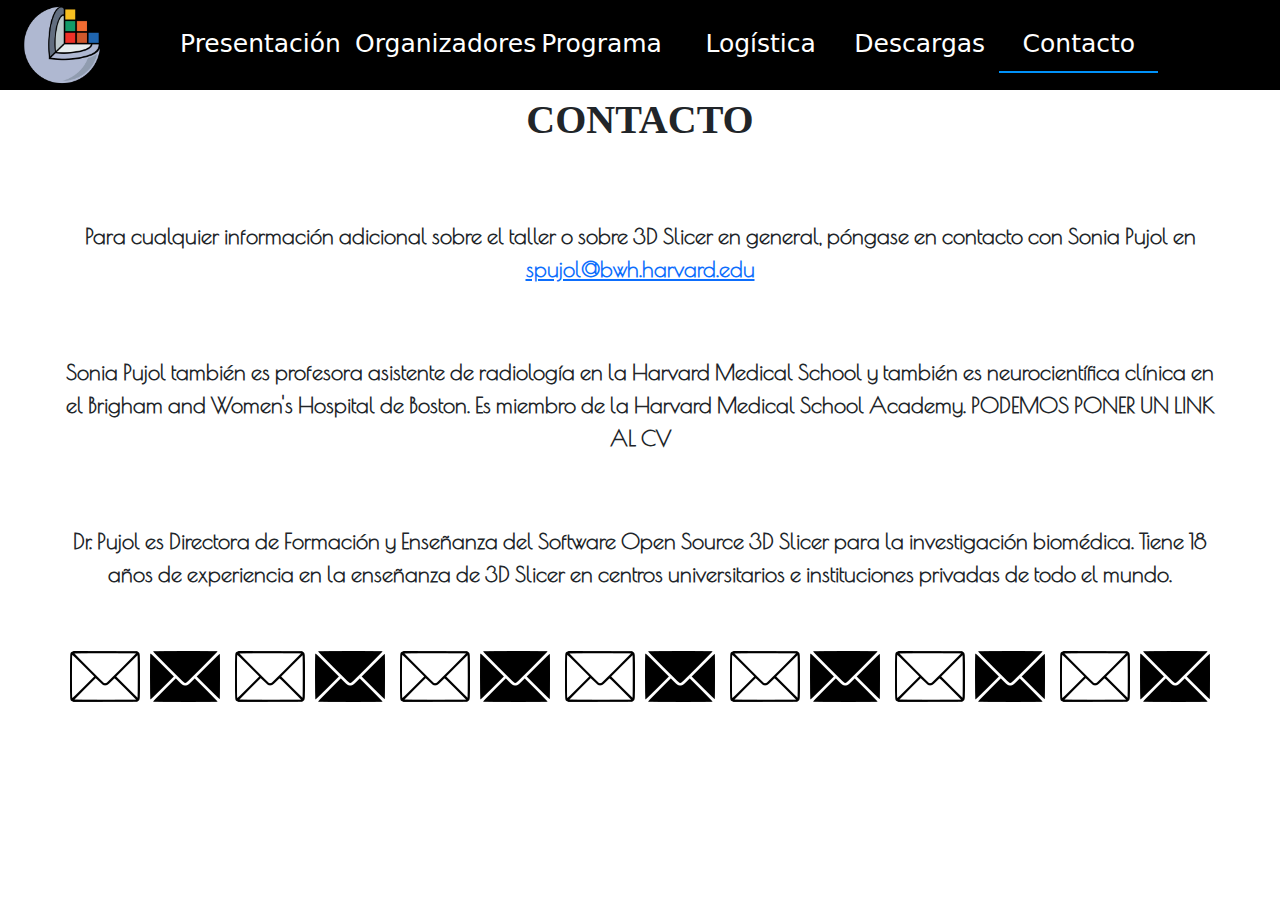
==== contacto.html @ f95dab13 "Add files" ====
<!DOCTYPE html>
<html lang="es">
<head>
    <meta charset="UTF-8">
    <meta name="viewport" content="width=device-width, initial-scale=1.0">
    <title>Taller 3D Slicer</title>
    <link rel="stylesheet" href="https://cdnjs.cloudflare.com/ajax/libs/bootstrap/5.0.2/css/bootstrap.min.css">
    <link rel="stylesheet" href="https://fonts.googleapis.com/css?family=Poiret+One&display=swap">
    <link rel="stylesheet" href="https://cdnjs.cloudflare.com/ajax/libs/font-awesome/6.0.0-beta3/css/all.min.css">
    <link rel="stylesheet" href="styles.css">
    <style>
        body {
            margin: 0;
            background-color: white;
        }
        #seccionTitulo {
            font-size: 40px; /* Cambia el tamaño de la fuente a 18 píxeles */
            font-weight: bold; /* Hace que el texto sea negrita */
            font-family: "Poiret one cursive";            
            text-align: center;
        }

        #seccionTexto {
            font-size: 22px; /* Cambia el tamaño de la fuente a 18 píxeles */
            font-family: "Poiret one";
            font-weight: bold;
            text-align: center;
            width: 90%;
            margin: 0 auto;
            margin-top: 70px;
        }
       
    </style>
</head>
<body>
    <nav class="navbar navbar-expand-lg navbar-light bg-light navbar-custom">
        <div class="container-fluid"> 

            <a class="navbar-brand" href="index.html">
                <img src="images/slicer.png" alt="Logo" height="30">
            </a>
            
            <button class="navbar-toggler" type="button" data-toggle="collapse" data-target="#navbarNav" aria-controls="navbarNav" aria-expanded="false" aria-label="Toggle navigation" onclick="abirPagina()">
                <span class="navbar-toggler-icon text-white">
                    <i class="fas fa-bars"></i>
                </span>
            </button>
         

            <div class="collapse navbar-collapse dropdown-menu-right" id="navbarNav">
                <ul class="navbar-nav">
                    <li class="nav-item">
                        <a class="nav-link" href="#">Presentación</a>
                    </li>
                    <li class="nav-item">
                        <a class="nav-link" href="#">Organizadores</a>
                    </li>
                    <li class="nav-item">
                        <a class="nav-link" href="programa.html">Programa</a>
                    </li>
                    <li class="nav-item">
                        <a class="nav-link" href="logistica.html">Logística</a>
                    </li>
                    <li class="nav-item">
                        <a class="nav-link" href="descargas.html">Descargas</a>
                    </li>
                    <li class="nav-item active">
                        <a class="nav-link" href="contacto.html">Contacto</a>
                    </li>
                </ul>
            </div>
        </div>
    </nav>

    <p id="seccionTitulo">CONTACTO</p>   

    <p id="seccionTexto">Para cualquier información adicional sobre el taller o sobre 3D Slicer en general, póngase en contacto con Sonia Pujol en  <a href="https://mail.google.com/mail">spujol@bwh.harvard.edu</a> </P>
   
    <p id="seccionTexto">Sonia Pujol también es profesora asistente de radiología en la Harvard Medical School y también es neurocientífica clínica en el
        Brigham and Women's Hospital de Boston. Es miembro de la Harvard Medical School Academy. PODEMOS PONER UN LINK AL CV </p> 
        
    <p id="seccionTexto">Dr. Pujol es Directora de Formación y Enseñanza del Software Open Source 3D Slicer para la investigación biomédica. Tiene 18 años de
        experiencia en la enseñanza de 3D Slicer en centros universitarios e instituciones privadas de todo el mundo. </p> 
    <div style="margin-top: 50px; text-align: center;">
        <img src="images/mail.png">
        <img src="images/mail.png">
        <img src="images/mail.png">
        <img src="images/mail.png">
        <img src="images/mail.png">
        <img src="images/mail.png">
        <img src="images/mail.png">
       
    </div>
    
    </body>
<script src="https://ajax.googleapis.com/ajax/libs/jquery/3.5.1/jquery.min.js"></script>
 <script src="https://maxcdn.bootstrapcdn.com/bootstrap/4.5.2/js/bootstrap.min.js" style="top: 100%"></script>
 <script>
    // Función para abrir una página cuando se hace clic en el botón
    function abrirPagina() {
        // Cambia 'tu-pagina.html' por la ruta de la página que deseas abrir
        window.location.href = 'index.html';
    }
</script>

</html>
---- styles.css ----
/* Estilo para el navbar */
.navbar {
    background-color: black;
}

.navbar-brand {
    width: 90px; /* Establece el ancho del contenedor en 90px */
    height: 90px; /* Establece la altura del contenedor en 90px */
    padding-left: 10px; /* Añade padding izquierdo de 10px */
    padding-right: 10px; /* Añade padding derecho de 10px */
    margin-right: 70px;
}

.navbar-brand img {
    width: 80px; /* Establece el ancho de la imagen en 80px */
    height: 80px; /* Establece la altura de la imagen en 80px */
}

/* Estilo para los enlaces del navbar */
.navbar-nav .nav-link {
    color: white !important;
    font-size: 25px;
    text-align: center;text-align: center;
}

.navbar-nav .nav-item {
    width: 175px; /* Establece el ancho de todos los elementos li en 200px */
    text-align: center; /* Centra el texto horizontalmente */
}

/* Estilo para el enlace activo del navbar */
.navbar-nav .nav-item.active .nav-link {
    border-bottom: 2px solid rgb(0, 145, 248);
}

/* Estilo para el enlace del navbar cuando se pasa el mouse sobre él */
.navbar-nav .nav-link:hover {
    border-bottom: 2px solid rgb(155, 0, 0);
}

.navbar-custom {
    background-color: black !important;
    height: 90px !important;
}
.navbar-custom .navbar-brand {
    color: white !important;
}

/* Estilo para expandir los elementos del menú a lo ancho */
.navbar-nav {
    width: 90%;
    justify-content: space-between;
}
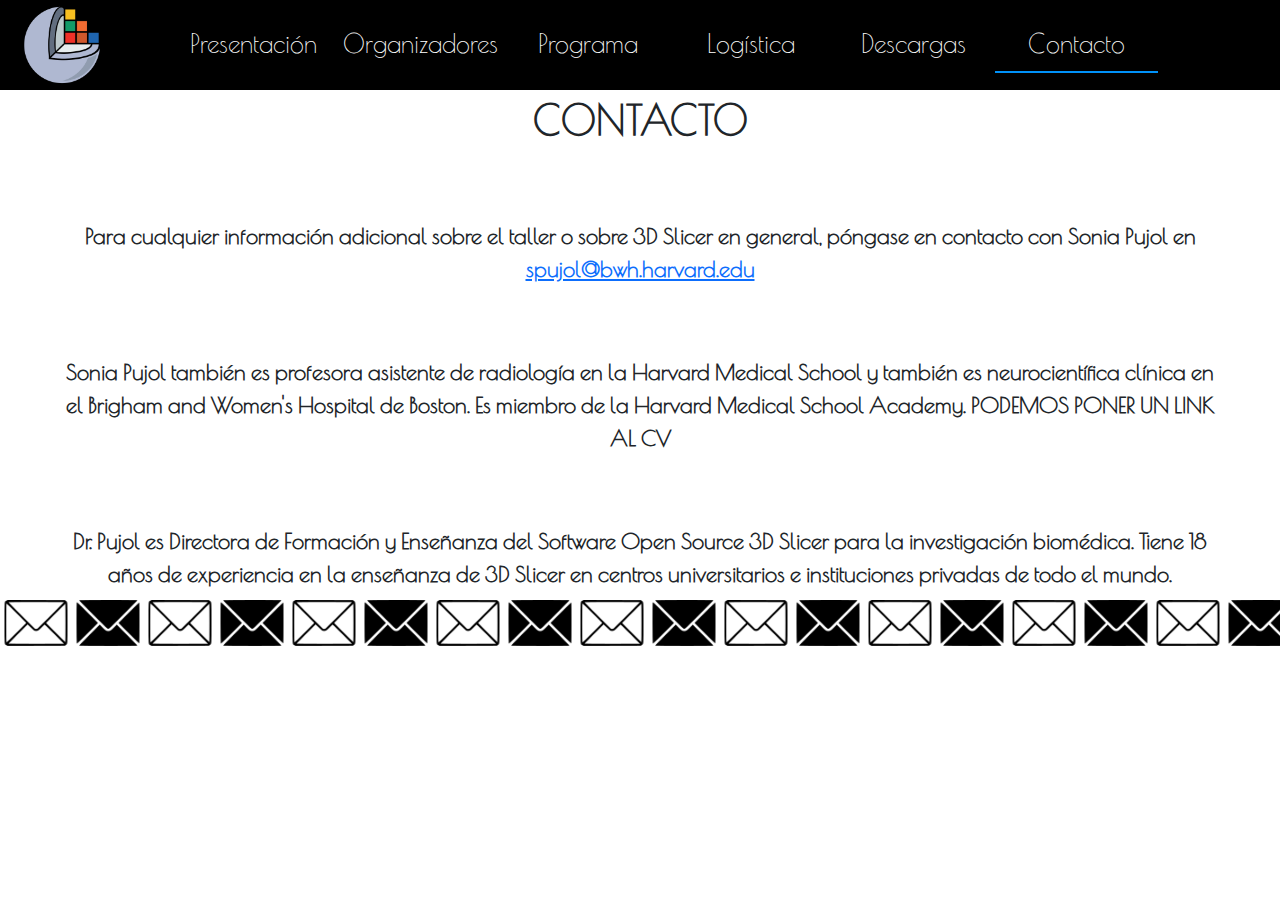
==== commit 330f4c12: "Versión actualizada, se cambió la palabra ordenadores por computadoras, asi como el estilo de título" ====
--- a/contacto.html
+++ b/contacto.html
@@ -8,6 +8,7 @@
     <link rel="stylesheet" href="https://fonts.googleapis.com/css?family=Poiret+One&display=swap">
     <link rel="stylesheet" href="https://cdnjs.cloudflare.com/ajax/libs/font-awesome/6.0.0-beta3/css/all.min.css">
     <link rel="stylesheet" href="styles.css">
+    <link rel="stylesheet" href="pages.css">
     <style>
         body {
             margin: 0;
@@ -16,7 +17,7 @@
         #seccionTitulo {
             font-size: 40px; /* Cambia el tamaño de la fuente a 18 píxeles */
             font-weight: bold; /* Hace que el texto sea negrita */
-            font-family: "Poiret one cursive";            
+            font-family: "Poiret one";            
             text-align: center;
         }
 
@@ -28,6 +29,13 @@
             width: 90%;
             margin: 0 auto;
             margin-top: 70px;
+        }
+        .replicar-imagen {
+            width: 100vw; /* Ocupa todo el ancho de la ventana */
+            height: 7vh; /* Ocupa todo el alto de la ventana */
+            background-image: url('images/mail.png');
+            background-size: auto 100%; /* Ajusta el tamaño de la imagen al 100% de la altura */
+            background-repeat: repeat-x; /* Replicar solo horizontalmente */
         }
        
     </style>
@@ -50,10 +58,10 @@
             <div class="collapse navbar-collapse dropdown-menu-right" id="navbarNav">
                 <ul class="navbar-nav">
                     <li class="nav-item">
-                        <a class="nav-link" href="#">Presentación</a>
+                        <a class="nav-link" href="presentacion.html">Presentación</a>
                     </li>
                     <li class="nav-item">
-                        <a class="nav-link" href="#">Organizadores</a>
+                        <a class="nav-link" href="organizadores.html">Organizadores</a>
                     </li>
                     <li class="nav-item">
                         <a class="nav-link" href="programa.html">Programa</a>
@@ -81,17 +89,7 @@
         
     <p id="seccionTexto">Dr. Pujol es Directora de Formación y Enseñanza del Software Open Source 3D Slicer para la investigación biomédica. Tiene 18 años de
         experiencia en la enseñanza de 3D Slicer en centros universitarios e instituciones privadas de todo el mundo. </p> 
-    <div style="margin-top: 50px; text-align: center;">
-        <img src="images/mail.png">
-        <img src="images/mail.png">
-        <img src="images/mail.png">
-        <img src="images/mail.png">
-        <img src="images/mail.png">
-        <img src="images/mail.png">
-        <img src="images/mail.png">
-       
-    </div>
-    
+        <div class="replicar-imagen"></div>
     </body>
 <script src="https://ajax.googleapis.com/ajax/libs/jquery/3.5.1/jquery.min.js"></script>
  <script src="https://maxcdn.bootstrapcdn.com/bootstrap/4.5.2/js/bootstrap.min.js" style="top: 100%"></script>
--- a/pages.css
+++ b/pages.css
@@ -0,0 +1,36 @@
+body {
+    background-color: rgb(255, 255, 255);
+    font-family: 'Poiret One';
+}
+
+.titulo {
+    font-family: 'Poiret One', cursive;
+    font-weight: 1000;
+    margin: 0 0 40px 0;
+}
+
+.texto {
+    text-align: justify;
+    display: block; 
+    align-items: center;
+    font-size: 20px;
+    font-weight: 500;
+    padding: 0px 30px;
+}
+
+.p{
+    padding: 0px 30px; 
+    margin: 0 0 20px 0;
+}
+
+.container {
+    padding: 50px 50px; 
+}
+
+.imagen-grande {
+    width: 200px; 
+}
+
+.imagen-pequena {
+    width: 100px; 
+}
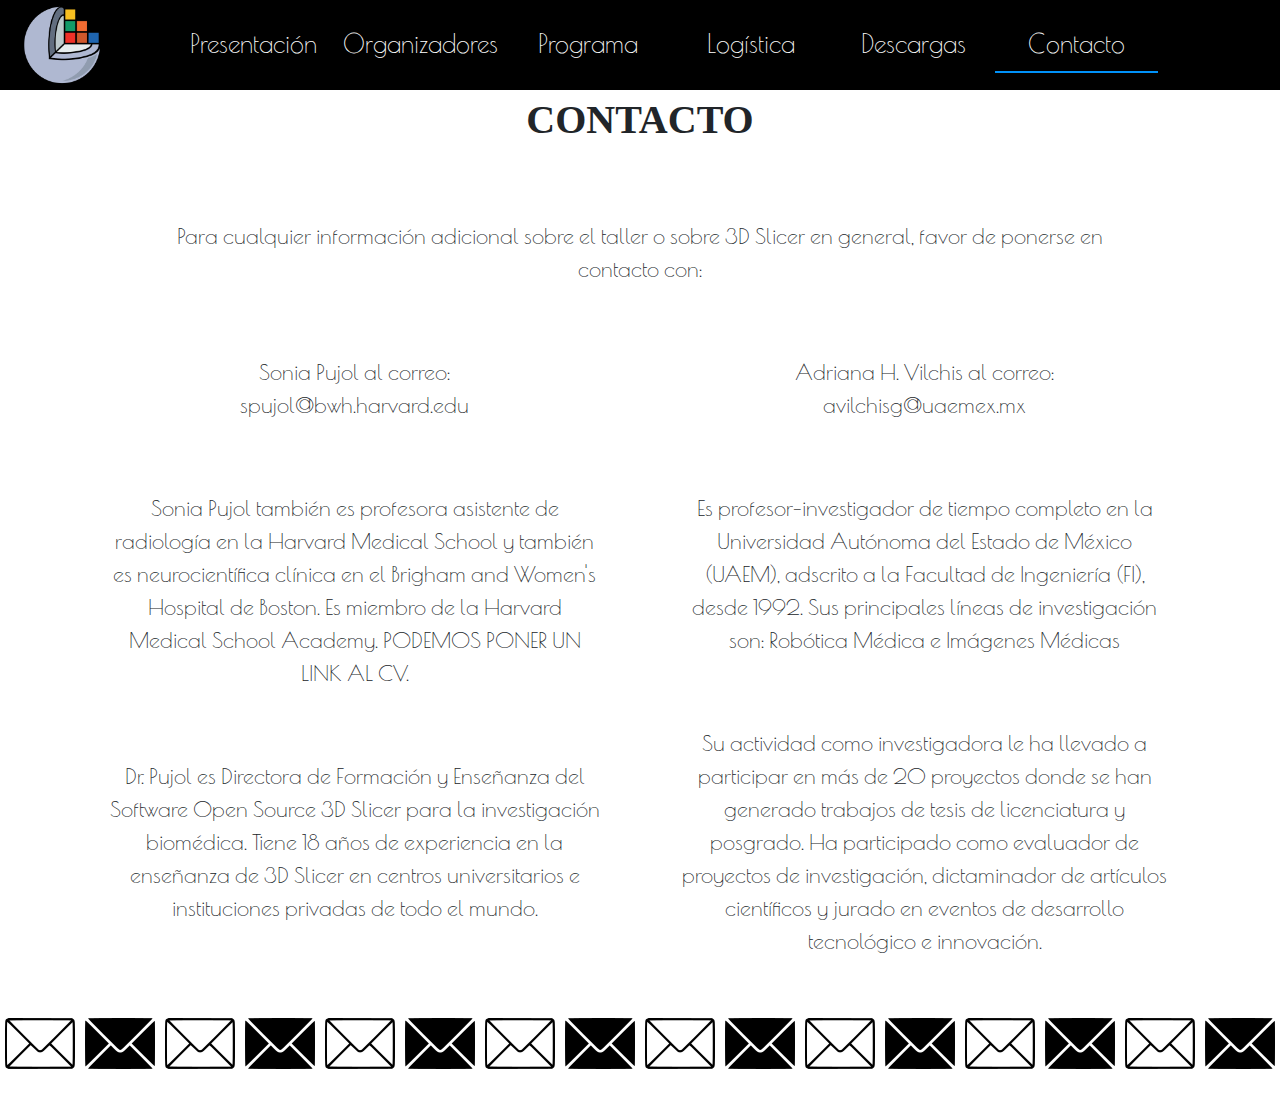
==== commit 3be01f90: "Add information about Toluca Worshop and styles" ====
--- a/contacto.html
+++ b/contacto.html
@@ -4,38 +4,37 @@
     <meta charset="UTF-8">
     <meta name="viewport" content="width=device-width, initial-scale=1.0">
     <title>Taller 3D Slicer</title>
+    <link rel="icon" href="images/favicon.ico" type="image/x-icon">
     <link rel="stylesheet" href="https://cdnjs.cloudflare.com/ajax/libs/bootstrap/5.0.2/css/bootstrap.min.css">
     <link rel="stylesheet" href="https://fonts.googleapis.com/css?family=Poiret+One&display=swap">
     <link rel="stylesheet" href="https://cdnjs.cloudflare.com/ajax/libs/font-awesome/6.0.0-beta3/css/all.min.css">
     <link rel="stylesheet" href="styles.css">
-    <link rel="stylesheet" href="pages.css">
     <style>
         body {
             margin: 0;
             background-color: white;
+            font-family: 'Poiret One';
         }
         #seccionTitulo {
             font-size: 40px; /* Cambia el tamaño de la fuente a 18 píxeles */
             font-weight: bold; /* Hace que el texto sea negrita */
-            font-family: "Poiret one";            
+            font-family: "Poiret one cursive";            
             text-align: center;
         }
 
         #seccionTexto {
             font-size: 22px; /* Cambia el tamaño de la fuente a 18 píxeles */
             font-family: "Poiret one";
-            font-weight: bold;
             text-align: center;
             width: 90%;
             margin: 0 auto;
             margin-top: 70px;
         }
-        .replicar-imagen {
-            width: 100vw; /* Ocupa todo el ancho de la ventana */
-            height: 7vh; /* Ocupa todo el alto de la ventana */
-            background-image: url('images/mail.png');
-            background-size: auto 100%; /* Ajusta el tamaño de la imagen al 100% de la altura */
-            background-repeat: repeat-x; /* Replicar solo horizontalmente */
+        .image-container {
+            margin-top: 50px;
+            height: 100px; /* Altura deseada de la imagen */
+            background-image: url('images/mail.png'); /* URL de la imagen */
+            background-repeat: repeat-x; /* Repetir solo horizontalmente */
         }
        
     </style>
@@ -79,17 +78,26 @@
             </div>
         </div>
     </nav>
+    <div class="container">
+        <p id="seccionTitulo">CONTACTO</p>  
+        <p id="seccionTexto">Para cualquier información adicional sobre el taller o sobre 3D Slicer en general, favor de ponerse en contacto con: </p>
+        <div class="row">
+            <div class="col-md-6">
+                <p id="seccionTexto">Sonia Pujol al correo: <br> spujol@bwh.harvard.edu </p>
+                <p id="seccionTexto">Sonia Pujol también es profesora asistente de radiología en la Harvard Medical School y también es neurocientífica clínica en el Brigham and Women's Hospital de Boston. Es miembro de la Harvard Medical School Academy. PODEMOS PONER UN LINK AL CV.</p>
 
-    <p id="seccionTitulo">CONTACTO</p>   
-
-    <p id="seccionTexto">Para cualquier información adicional sobre el taller o sobre 3D Slicer en general, póngase en contacto con Sonia Pujol en  <a href="https://mail.google.com/mail">spujol@bwh.harvard.edu</a> </P>
-   
-    <p id="seccionTexto">Sonia Pujol también es profesora asistente de radiología en la Harvard Medical School y también es neurocientífica clínica en el
-        Brigham and Women's Hospital de Boston. Es miembro de la Harvard Medical School Academy. PODEMOS PONER UN LINK AL CV </p> 
-        
-    <p id="seccionTexto">Dr. Pujol es Directora de Formación y Enseñanza del Software Open Source 3D Slicer para la investigación biomédica. Tiene 18 años de
-        experiencia en la enseñanza de 3D Slicer en centros universitarios e instituciones privadas de todo el mundo. </p> 
-        <div class="replicar-imagen"></div>
+                <p id="seccionTexto">Dr. Pujol es Directora de Formación y Enseñanza del Software Open Source 3D Slicer para la investigación biomédica. Tiene 18 años de experiencia en la enseñanza de 3D Slicer en centros universitarios e instituciones privadas de todo el mundo. </p> 
+            </div>
+            <div class="col-md-6">
+                <p id="seccionTexto">Adriana H. Vilchis al correo: <br> avilchisg@uaemex.mx</p>
+                <p id="seccionTexto">Es profesor-investigador de tiempo completo en la Universidad Autónoma del Estado de México (UAEM), adscrito a la Facultad de Ingeniería (FI), desde 1992. Sus principales líneas de investigación son: Robótica Médica e Imágenes Médicas </p>
+                <p id="seccionTexto">Su actividad como investigadora le ha llevado a participar en más de 20 proyectos donde se han generado trabajos de tesis de licenciatura y posgrado. Ha participado como evaluador de proyectos de investigación, dictaminador de artículos científicos y jurado en eventos de desarrollo tecnológico e innovación.</p>
+            </div>
+        </div>
+    </div>
+    <div class="image-container"></div>
+    
+    
     </body>
 <script src="https://ajax.googleapis.com/ajax/libs/jquery/3.5.1/jquery.min.js"></script>
  <script src="https://maxcdn.bootstrapcdn.com/bootstrap/4.5.2/js/bootstrap.min.js" style="top: 100%"></script>
